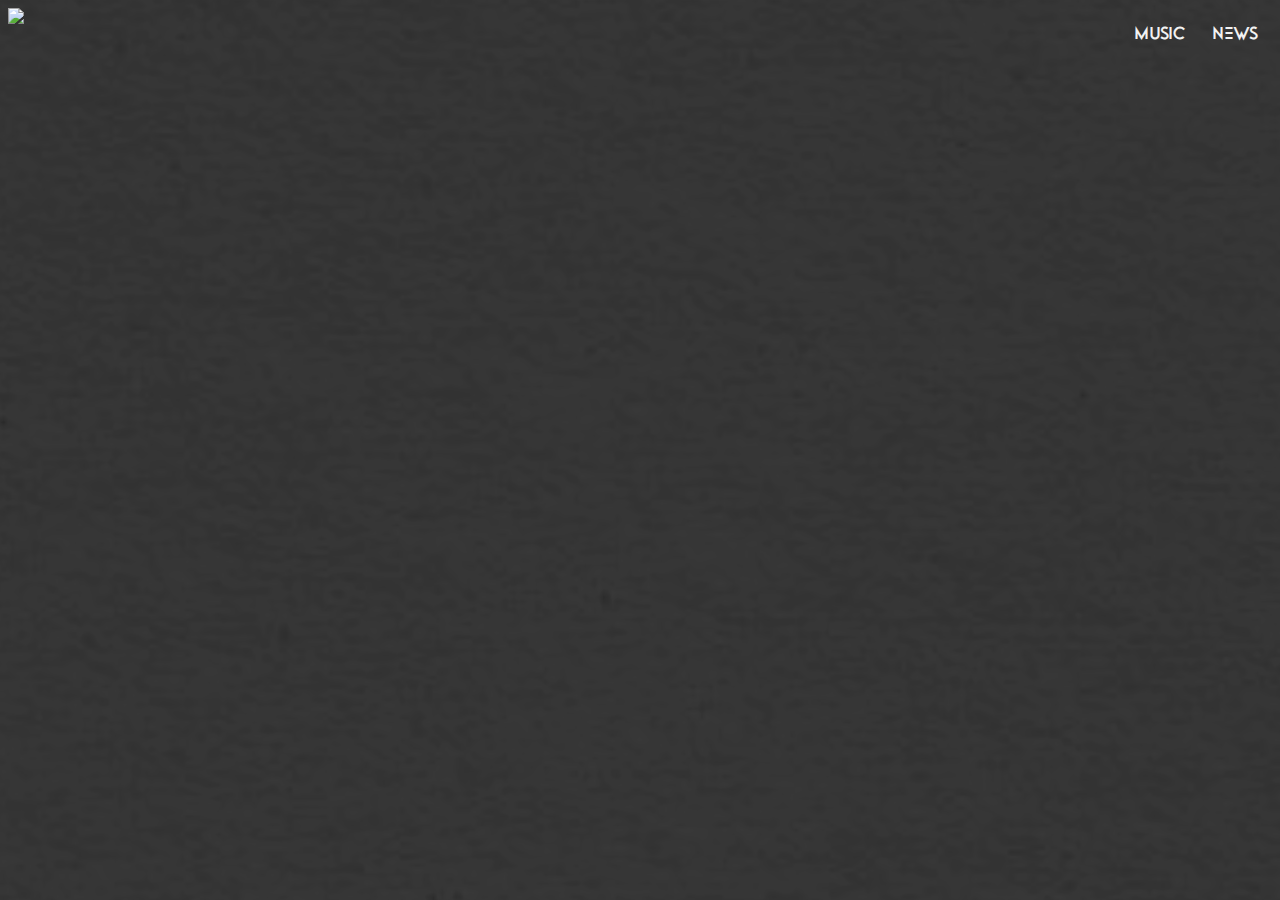
==== music.html @ 4e11e16e "Add files via upload" ====
<!DOCTYPE html>
<html>
<head>
  <link rel="stylesheet" href="styles.css">
  <title>The Coffee</title>
</head>
<body>

  <div id="navbar">
    <img src="https://docs.google.com/drawings/d/e/2PACX-1vToeFcTCtk3qgXzif6MKUlVJmbF2_MFW3rvlLR0YvM5zlSg_8X6igG_zj7OxLXiqQAObKjZKTShSspr/pub?w=361&amp;h=54" id="logo"  />
    
    <a href="#news">News</a>
    <a href="music.html">Music</a>
   
</body>
</html>
---- styles.css ----
body {
  background-image: url(Untitled15_20241003131233.png);
}

@font-face { font-family: Modern Age; src: url('Modern\ Age.ttf'); } 

h1 {
  font-family: Modern Age;
  color: white;
}

h2 {
  font-family: Modern Age;
  color: white;
}

h3 {
  font-family: Modern Age;
  color: white;
}

p {
  font-family: Modern Age;
  color: white;
}
      
.text {
        display: inline-block;
        vertical-align: top;
      }

#navbar {
  position: sticky;
  background-color: #333;
}

#navbar a {
  float: right;
  display: block;
  color: #f2f2f2;
  text-align: center;
  padding: 14px;
  text-decoration: none;
  font-family: Modern Age
}

.content {
  padding: 16px;
}

        .container {
            display: flex;
            align-items: center;
            gap: 20px;
            max-width: 800px;
            margin: auto;
            padding: 20px;
        }
        .text-section {
            flex: 1;
        }
        .text-section h1 {
            margin-bottom: 10px;
        }
        .text-section p {
            margin-top: 0;
        }
        .image-section img {
            max-width: 600px;
            box-shadow: 0 8px 12px rgba(0, 0, 0, 0.1);
            float: right;
        }

        #logo { 
          float: left;
          max-width: 200px; 
        }
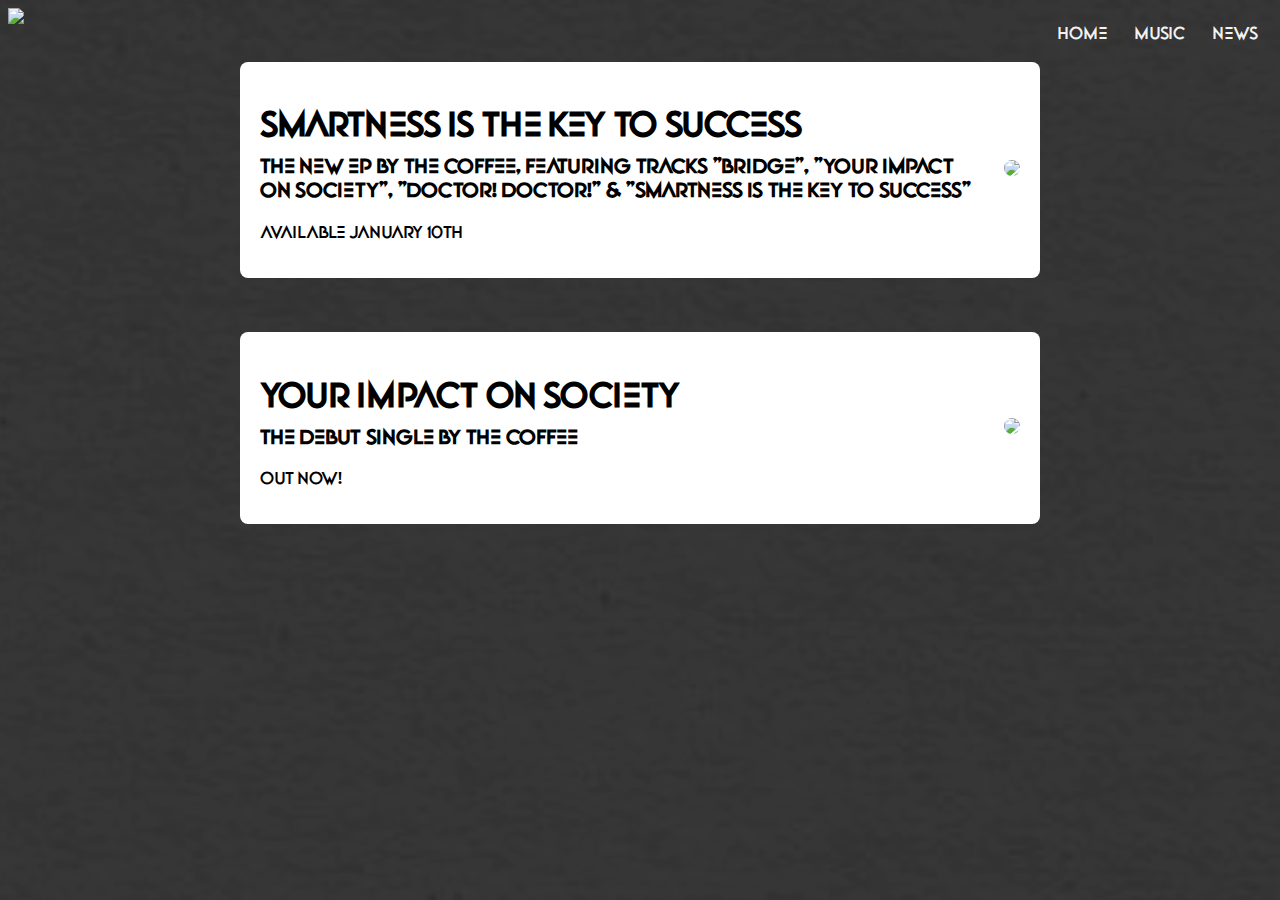
==== commit 62ccca81: "Add files via upload" ====
--- a/music.html
+++ b/music.html
@@ -6,11 +6,36 @@
 </head>
 <body>
 
+
   <div id="navbar">
     <img src="https://docs.google.com/drawings/d/e/2PACX-1vToeFcTCtk3qgXzif6MKUlVJmbF2_MFW3rvlLR0YvM5zlSg_8X6igG_zj7OxLXiqQAObKjZKTShSspr/pub?w=361&amp;h=54" id="logo"  />
     
-    <a href="#news">News</a>
+    <a href="news.html">News</a>
     <a href="music.html">Music</a>
-   
+    <a href="index.html">Home</a>
+  </div>
+ 
+  <br><br><br><div class="section2">
+    <div class="text-section">
+        <h1>Smartness Is The Key To Success</h1>
+        <h3>The new EP by The Coffee, featuring tracks "Bridge", "Your Impact On Society", "Doctor! Doctor!" & "Smartness Is The Key To Success"</h3>
+        <p>Available January 10th</p>
+    </div>
+    <div class="image-section">
+      <a href="https://thecoffeemusic.bandcamp.com/album/smartness-is-the-key-to-success"><img src="https://docs.google.com/drawings/d/e/2PACX-1vQXOFJDREynB3iBsp_8C7wePPIZSF1g6ho7xykaDnshDFLKotDebAbtC8TkMkqo6pqH4VYOUP5H5oWc/pub?w=278&amp;h=280"></a>
+    </div>
+    </div>
+
+    <br><br><br><div class="section2">
+      <div class="text-section">
+          <h1>Your Impact On Society</h1>
+          <h3>The debut single by The Coffee</h3>
+          <p>Out now!</p>
+      </div>
+      <div class="image-section">
+        <a href="https://youtu.be/Iwyg_aO7230?si=3a_1kmUoU55a6w18"><img src="https://f4.bcbits.com/img/a2506049243_10.jpg"></a>
+      </div>
+      </div>
+</div>
 </body>
 </html>--- a/styles.css
+++ b/styles.css
@@ -67,11 +67,54 @@
         }
         .image-section img {
             max-width: 600px;
-            box-shadow: 0 8px 12px rgba(0, 0, 0, 0.1);
             float: right;
         }
 
         #logo { 
           float: left;
           max-width: 200px; 
-        }+        }
+
+        .center {
+          display: block;
+          margin-left: auto;
+          margin-right: auto;
+          width: 50%;
+        }
+
+        .section2 {
+          display: flex;
+          align-items: center;
+          gap: 20px;
+          max-width: 800px;
+          margin: auto;
+          background: #fff;
+          padding: 20px;
+          border-radius: 8px;
+          box-sizing: border-box;
+      }
+      .section2 {
+          flex: 1;
+      }
+      .section2 h1 {
+          margin-bottom: 10px;
+          color: #000000;
+      }
+      
+      .section2 h3 {
+        margin-top: 0;
+        color: #000000;
+      }
+
+      .section2 p {
+          margin-top: 0;
+          color: #000000;
+      }
+      .section2 a {
+          display: inline-block;
+      }
+      .section2 img {
+          max-width: 200px;
+          border-radius: 8px;
+          display: block;
+      }